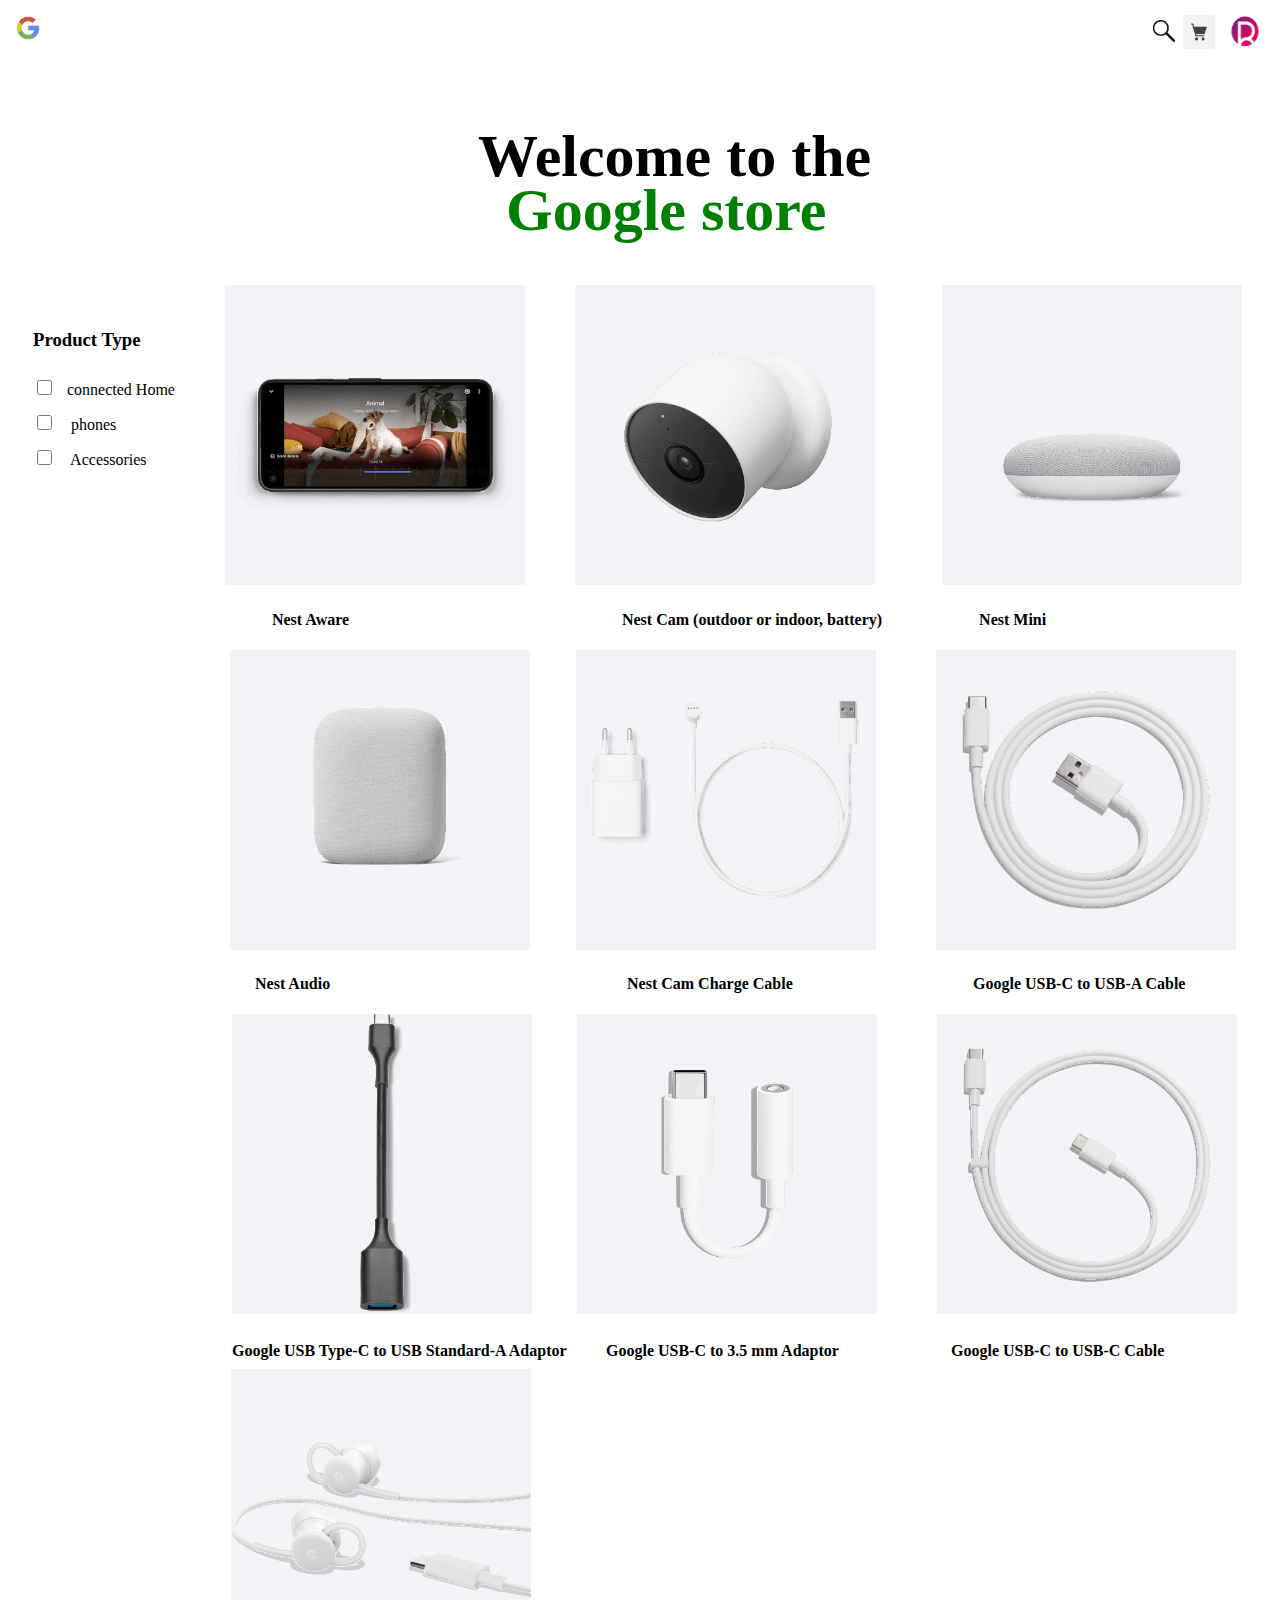
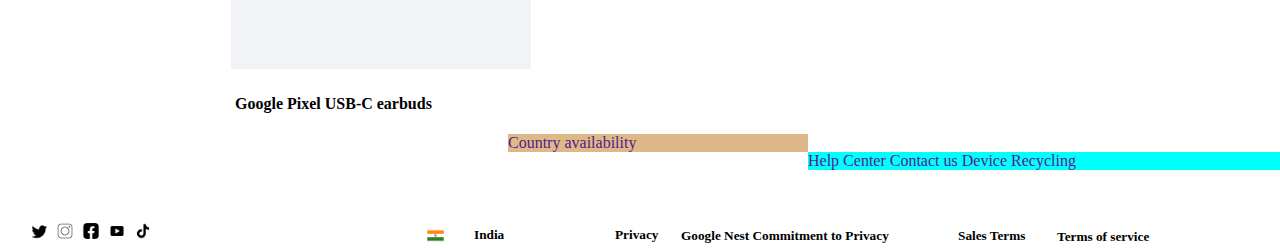
==== index.html @ 9f476934 "my first commit" ====
<!DOCTYPE html>
<html lang="en">
<head>
    <meta charset="UTF-8">
    <meta http-equiv="X-UA-Compatible" content="IE=edge">
    <meta name="viewport" content="width=device-width, initial-scale=1.0">
    <title>store.google.com</title>
    <link rel="stylesheet" href="style.css"> 
</head>


<body>
    <header>
            <img src="/header google.jpg" class="logo">
            <img src="/header search.jpg" class="search">
            <img src="/header cart.jpg" class="cart">
            <img src="/header profile.jpg" class="profile">
       
    </header>


    <h1 class="welcome">Welcome to the</h1>
    <h1 class="google">Google store</h1>


    
    <div class="set1">
    <div class="producttype">
       <h3>Product Type</h3>
   
    <lable > <input type="checkbox">&nbsp &nbspconnected Home</lable>
    <br>
    <lable><input type="checkbox">&nbsp &nbsp phones
    </lable>
    <br>
    <lable><input type="checkbox">&nbsp &nbsp Accessories</lable>
    </div>


    
    <div>
<img src="/image1.png" class="image1">
     <h4 class="h4first"> Nest Aware</h4>
    </div>
    <div>
        <img src="/image2.png" class="image2">
        <h4 class="h4first">Nest Cam (outdoor or indoor, battery)
        </h4>
    </div>
 
    

    <div>
        <img src="/image3.png" class="image3">
        <h4 class="h4first">Nest Mini</h4>
    </div>
 </div>


 <div class="set2">
    <div>
        <img src="/image4.png" class="image4">
        <h4 class="h4second"> Nest Audio</h4>
    </div>
    <div>
        <img src="/image5.png" class="image5">
        <h4 class="h4second">Nest Cam Charge Cable</h4>
    </div>
 <div>
         <img src="/image6.png" class="image6">
         <h4 class="h4second">Google USB-C to USB-A Cable</h4>
 </div>
 </div>

 <div class="set3">
    <div>
        <img src="/image7.png" class="image7">
        <h4 class="h4third"> Google USB Type-C to USB Standard-A Adaptor
            </h4>
    </div>
    <div>
        <img src="/image8.png" class="image8">
        <h4 class="h4third">Google USB-C to 3.5 mm Adaptor</h4>
    </div>
 <div>
         <img src="/image9.png" class="image9">
         <h4 class="h4third">Google USB-C to USB-C Cable</h4>
 </div>

 </div>
 

 <div class="set4">
    <div>
        <img src="/image10.png" class="image10">
        <h4 class="h4forth">                    
            Google Pixel USB-C earbuds </h4>

    </div>
 </div>

 <div class="text1">
    <a href="">Country availability</a>
   </div>
   <div class="text2">
    <a href="">Help Center</a>
    <a href="">Contact us</a>
    <a href="">Device Recycling</a>
    
    
     </div>    
 
  
 <div class="footer">


 <div class="footimages">
    <img src="/footer1.jpg"  class="foot1">
    <img src="/footer2.jpg"  class="foot2">
    <img src="/footer3.jpg" class="foot3">
    <img src="/footer4.jpg" class="foot4">
    <img  src="/footer5.jpg" class="foot5">
 </div>
    <img src="/footer7.jpg"   class="foot7">
    
    <h5 class="last1">India</h5>
    
    <h5 class="last2">Privacy</h5 >
    <h5  class="last3"> Google Nest Commitment to Privacy</h5 >
    <h5 class="last4" >Sales Terms</h5 >
    <h5 class="last5" >Terms of service</h5>

 </div>
 
</body>
---- style.css ----
body
{
    width:100%;
    height:100vh;
    background-color:white;
}

/*Header begning*/

.logo
{
    width: 40px;
    height:40PX;

    cursor: pointer;
}

    



.search{
    width: 22px;
    height: 22px;
    position: absolute;
    right: 105px;
     top:20px;
     cursor: pointer;cursor: pointer;
    } 
.cart{
    width:32px ;
    height:34px ;
    position: absolute;
    right: 65px;
    top:15px;
    cursor: pointer;

}
.profile
{
    width:60px ;
    height:60px ;
    position: absolute;
    right: 5px;
    margin-top:  -7px;
    cursor: pointer;


}
.welcome{
    color:black;
    font-weight:bold;
    margin-left:470px;
    margin-top:70px;
    font-size: 60px;

    
}
.google{
    color:green;
    font-weight:bold;
    margin-left:498px;
    margin-top :-55px;
    font-size:60px;
    
}
.producttype{
    margin-left:25px;
    margin-top:25px;
    cursor: pointer;
}


input{
    width:15px;
    height:15px;
    background-color: gray;
    margin-block:10px;
    

}



.set1{
    display: flex;
    
}
.image1{
    width: 300px;
    height:300px;
    margin-left:50px;
    background-color: #f2f3f7;
    cursor: pointer;
}
    
.image2{
    width: 300px;
    height:300px;
    margin-left:50px;
    background-color: #f2f3f7;
    cursor: pointer;
}
    
    



.image3{
    width: 300px;
    height:300px;
    margin-left:60px;
    background-color: #f2f3f7;
    cursor: pointer;
}
.h4first{

    margin-left:97px;
    cursor: pointer;

}

.set2{
    display: flex;
    margin-left:150px;
    
    
}
.image4{
    width: 300px;
    height:300px;
    margin-left:72px;
    background-color: #f2f3f7;
    cursor: pointer;
    
    
}

.image5{
    width: 300px;
    height:300px;
    margin-left:46px;
    background-color: #f2f3f7;
    cursor: pointer;
    
}

.image6{
    width: 300px;
    height:300px;
    margin-left:60px;
    background-color: #f2f3f7;
    cursor: pointer;
}
.h4second{

    margin-left:97px;
    cursor: pointer;
    
}

.set3{
    display: flex;
    margin-left:150px;
    font-size: 16px;
    line-height: 20px;
    cursor: pointer;
    
}
.image7{
    width: 300px;cursor: pointer;
    height:300px;
    margin-left:74px;
    background-color: #f2f3f7;
    cursor: pointer;




    
    
}

.image8{
    width: 300px;
    height:300px;
    margin-left:45px;
    background-color: #f2f3f7;
    
}

.image9{
    width: 300px;
    height:300px;
    margin-left:60px;
    background-color: #f2f3f7;
}
.h4third{
   position:absolute;
    margin-left:74px;
    cursor: pointer;

    

    
}
.set4{
margin-left: 7px;
margin-top:50px;
cursor: pointer;
    
}
 
.image10{
    width:300px;
    height:300px;
    margin-left:216px;
    background-color: #f2f3f7;
    cursor: pointer;

}
.h4forth{
    
     margin-left:220px;
     cursor: pointer;
}
.set5
{
 width:100%;
 display: flex;
 align-items: center;
 height: 250px;
 cursor: pointer;
 background-color: lightgreen;
 



}
.text1{
    width: 300px;
    background-color: burlywood;
    cursor: pointer;
    display: flex;
    margin-left: 500px;
    
    
    
    
   
    
    

}
.text1 a{
    text-decoration: none;
}
.text2{
    margin-left: 800px;
    cursor: pointer;
    background-color: aqua;
    margin-bottom: 50px;
    
    
    

}
.text2 a{
    text-decoration: none;
}

.footer{
    width: 100%;
    height: 24px;
    
   
    margin-left: 20px;
    margin-bottom: 30px;
   
   
    


}



.footimages{
    margin-right: 50px;
    
    height: 25px;
}

.foot1{
    
    width: 22px;
    height: 22px;
    cursor: pointer;
    

}

.foot2{
    width: 22px;
    height: 22px;
    cursor: pointer;
    
}
.foot3{
    width: 22px;
    height: 22px;
    cursor: pointer;
}
.foot4{
    width: 22px;
    height: 22px;
    cursor: pointer;
}
.foot5{
    width: 22px;
    height: 22px;
    display:inline;
    cursor: pointer;
}


.foot7{
    width: 25px;
    height: 25px;
    position: absolute;
    margin-top:-22px;
    margin-left:395px;
    cursor: pointer;

    
}






.last1{
    position: absolute;
    margin-top: -18px;
    margin-left: 446px;
    cursor: pointer;
}
.last2{
    position: absolute;
     margin-top: -18px;
    margin-left: 587px;
    cursor: pointer;
}
.last3{
    position: absolute;
    margin-top: -17px;
    margin-left: 653px;
    cursor: pointer;
}
.last4{
    position: absolute;
    margin-top: -17px;
    margin-left: 930px;
    cursor: pointer;
}
.last5{
    position: absolute;
    margin-top: -16px;
    margin-left: 1029px;
    cursor: pointer;
}
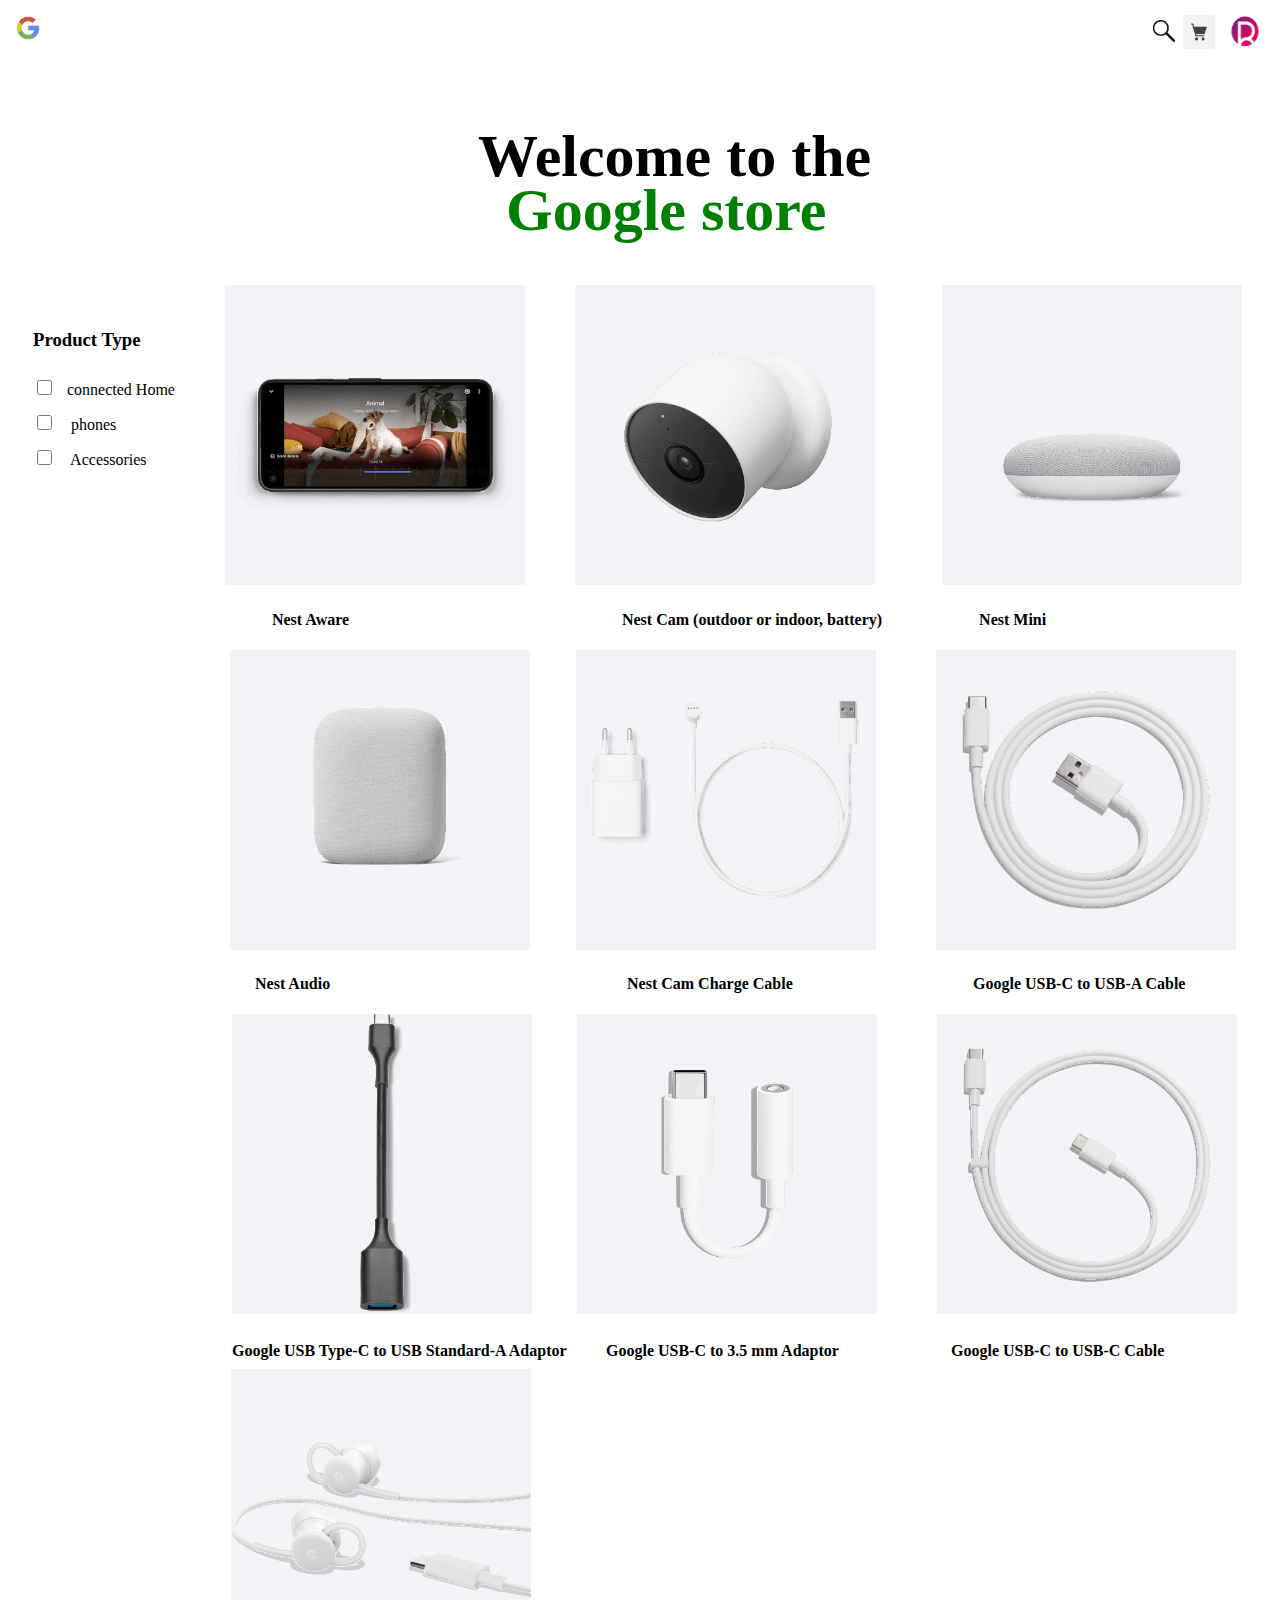
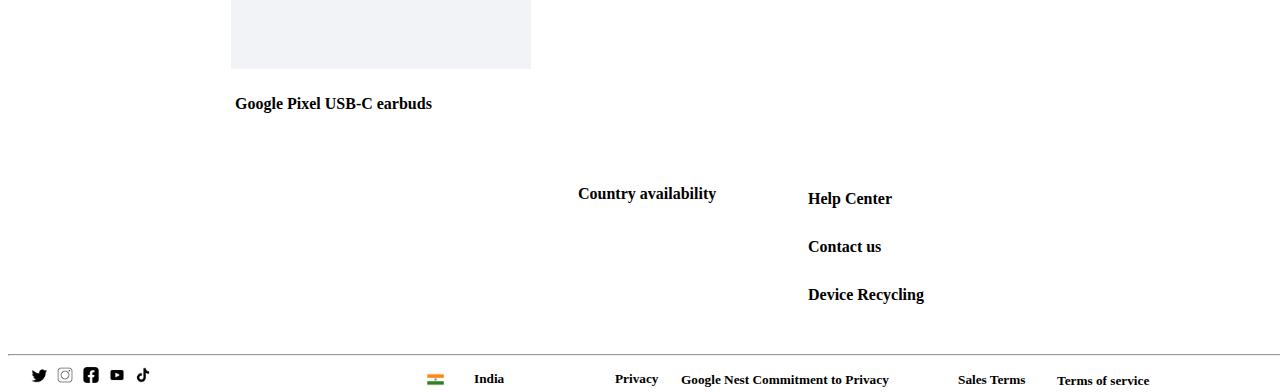
==== commit ea7b919c: "modified" ====
--- a/index.html
+++ b/index.html
@@ -100,17 +100,26 @@
  </div>
 
  <div class="text1">
-    <a href="">Country availability</a>
+    <div class="footer-text0">
+        <h4>Country availability</h4>
+    </div>
+    
    </div>
    <div class="text2">
-    <a href="">Help Center</a>
-    <a href="">Contact us</a>
-    <a href="">Device Recycling</a>
+    <h4>Help Center</h4>
+    <div class="footer-text">
+        <h4>Contact us</h4>
+    </div>
+    <div class=footer-text1>
+        <h4 >Device Recycling</h4>
+    </div>
+    
+    
     
     
      </div>    
  
-  
+<hr>
  <div class="footer">
 
 
--- a/style.css
+++ b/style.css
@@ -231,18 +231,19 @@
  align-items: center;
  height: 250px;
  cursor: pointer;
- background-color: lightgreen;
  
+ 
 
 
 
 }
 .text1{
     width: 300px;
-    background-color: burlywood;
     cursor: pointer;
     display: flex;
-    margin-left: 500px;
+    margin-left: 570px;
+    margin-bottom: -56px;
+
     
     
     
@@ -258,8 +259,8 @@
 .text2{
     margin-left: 800px;
     cursor: pointer;
-    background-color: aqua;
     margin-bottom: 50px;
+    font:color black;
     
     
     
@@ -268,6 +269,8 @@
 .text2 a{
     text-decoration: none;
 }
+
+
 
 .footer{
     width: 100%;
@@ -369,4 +372,15 @@
     margin-top: -16px;
     margin-left: 1029px;
     cursor: pointer;
-}+}
+.footer-text{
+    margin-top: 30px;
+}
+.footer-text1{
+    margin-top: 30px;
+}
+
+
+    .footer-text0{
+        margin-top:30px;
+    }
